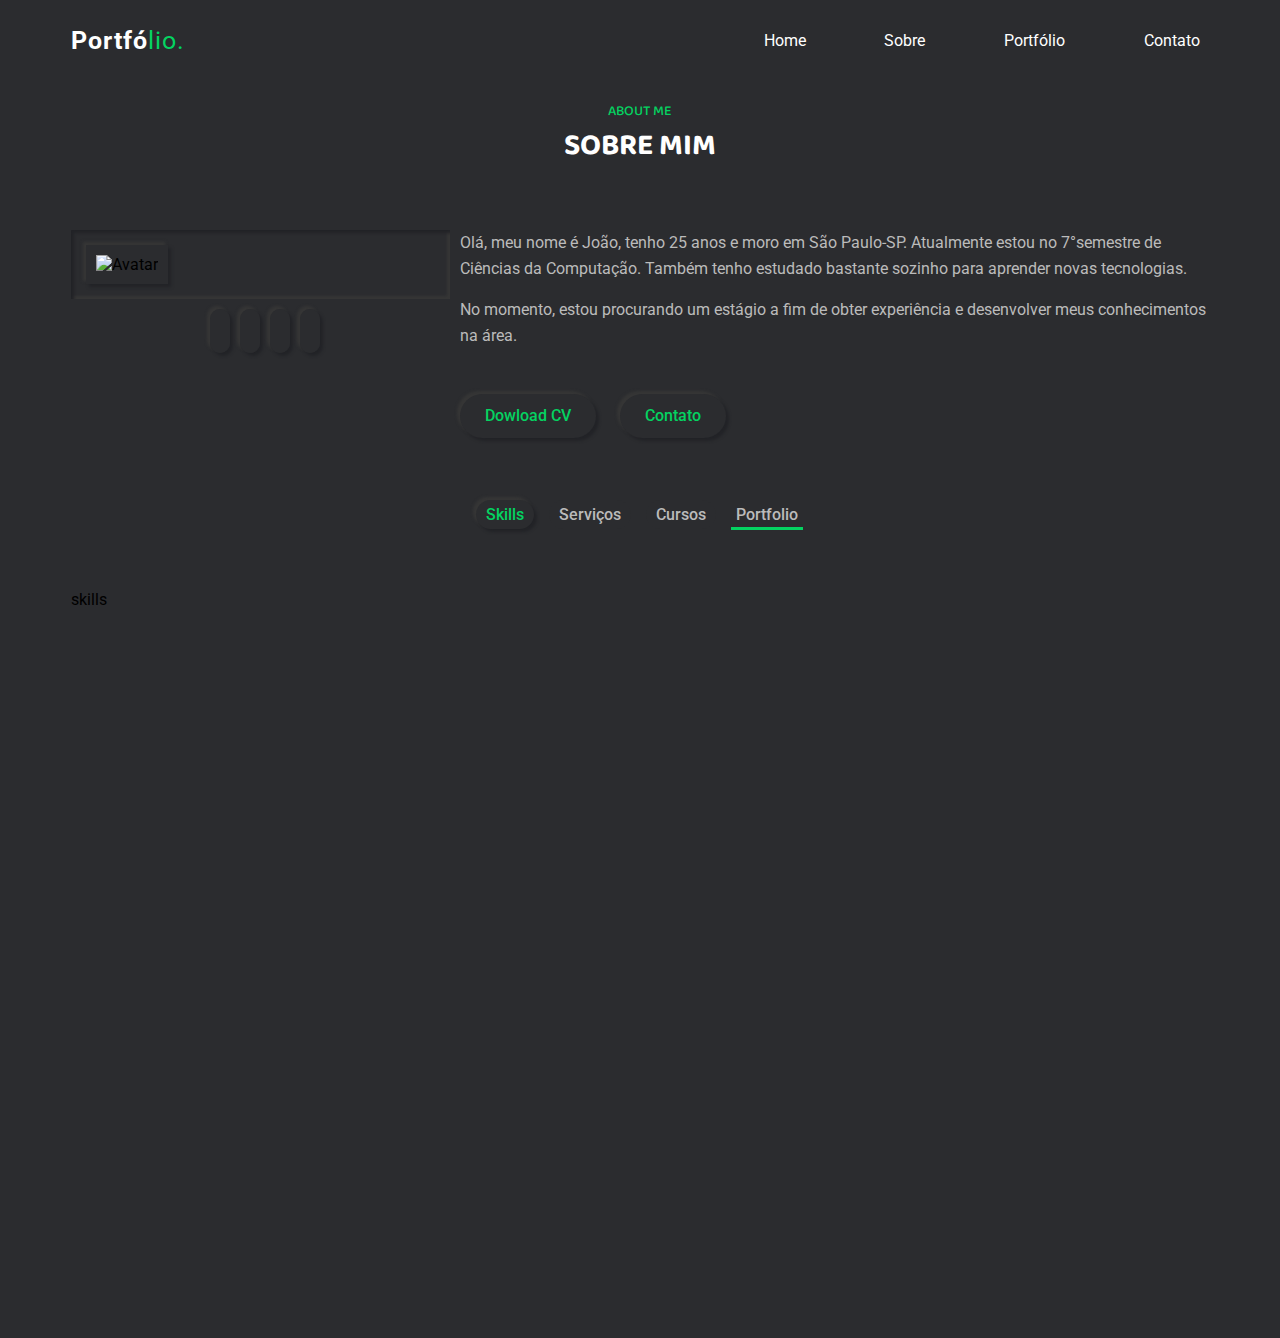
==== index.html @ 3dc065c5 "about50%" ====
<!DOCTYPE html>
<html lang="pt-br">

<head>
   <meta charset="UTF-8">
   <meta http-equiv="X-UA-Compatible" content="IE=edge">
   <meta name="viewport" content="width=device-width, initial-scale=1.0">
   <title>Portfólio | João Vitor Camargo</title>

   <link rel="stylesheet" href="assets/css/global.css">
   <link rel="stylesheet" href="assets/css/home.css">
   <link rel="stylesheet" href="assets/css/about.css">

   <!--Fonts-->
   <link rel="preconnect" href="https://fonts.googleapis.com">
   <link rel="preconnect" href="https://fonts.gstatic.com" crossorigin>
   <link
      href="https://fonts.googleapis.com/css2?family=Baloo+2:wght@400;500;600;700&family=Roboto:wght@300;400;500;700&display=swap"
      rel="stylesheet">

   <!--Icons-->
   <link rel="stylesheet"
      href="https://maxst.icons8.com/vue-static/landings/line-awesome/line-awesome/1.3.0/css/line-awesome.min.css">
</head>

<body>
   <header class="header container">
      <nav>
         <h2 class="logo">Portfó<span>lio.</span></h2>
         <i class="las la-bars outer-shadow hover-in-shadow"></i>
         <ul class="menu-desktop">
            <li><a class="tablinks" onclick="openPag(event, 'home')">Home</a>
            </li>
            <li><a class="tablinks" onclick="openPag(event, 'about')" id="defaultOpen">Sobre</a></li>
            <li><a class="tablinks" onclick="openPag(event, 'port')">Portfólio</a></li>
            <li><a class="tablinks" onclick="openPag(event, 'contact')">Contato</a></li>
         </ul>
      </nav>
   </header>

   <!--Modal Start-->
   <div class="menu-burguer">
      <i class="las la-times outer-shadow hover-in-shadow"></i>
      <ul class="menu">
         <li><a class="outer-shadow hover-in-shadow tablinks" onclick="openPag(event, 'home')">Home</a>
         </li>
         <li><a class="outer-shadow hover-in-shadow tablinks" onclick="openPag(event, 'about')"
               id="defaultOpen">Sobre</a></li>
         <li><a class="outer-shadow hover-in-shadow tablinks" onclick="openPag(event, 'port')">Portfólio</a></li>
         <li><a class="outer-shadow hover-in-shadow tablinks" onclick="openPag(event, 'contact')">Contato</a></li>
      </ul>
   </div>
   <!--Modal End-->

   <main>
      <!--Home Start-->
      <section id="home" class="home container tabcontent">
         <div class="title">
            <p>Olá, Me Chamo</p>
            <h1>João Vitor</h1>
            <h2>Dev Front-End e UX Designer.</h2>
            <a class="btns btn-home outer-shadow hover-in-shadow" href="">Mais sobre mim</a>
         </div>
         <div class="avatarHome inner-shadow ">
            <img class="outer-shadow" src="assets/img/eu.svg" alt="Avatar">
         </div>
      </section>
      <!--Home End-->

      <!--About Start-->
      <dection id="about" class="about container tabcontent">
         <h1 data-heading="About me" class="aboutTitle box-title">Sobre Mim</h1>


         <div class="box-avatar">
            <div class="aboutAvatar inner-shadow">
               <img class="outer-shadow" src="assets/img/eu.svg" alt="Avatar">
            </div>
            <div class="socialMediaContainer">
               <ul class="socialMedia">
                  <li><a href=""><i class="lab la-github-alt outer-shadow hover-in-shadow"></i></a></li>
                  <li><a href=""><i class="lab la-linkedin-in outer-shadow hover-in-shadow"></i></a></li>
                  <li><a href=""><i class="lab la-facebook-f outer-shadow hover-in-shadow"></i></a></li>
                  <li><a href=""><i class="lab la-instagram outer-shadow hover-in-shadow"></i></a></li>
               </ul>
            </div>
         </div>

         <div class="aboutText">
            <p>Olá, meu nome é João, tenho 25 anos e moro em São Paulo-SP. Atualmente estou no 7°semestre de Ciências da
               Computação. Também tenho estudado bastante sozinho para aprender novas tecnologias.</p>
            <p>No momento, estou procurando um estágio a fim de obter experiência e desenvolver meus conhecimentos na
               área.</p>

            <div class="btnText">
               <a class="btns btn-text outer-shadow hover-in-shadow" href="">Dowload CV</a>
               <a class="btns btn-text outer-shadow hover-in-shadow" href="">Contato</a>
            </div>
         </div>

         <div class="skills-container">
            <div class="about-tabs">
               <span class="tab-item outer-shadow active" data-target=".skills">Skills</span>
               <span class="tab-item" data-target=".services">Serviços</span>
               <span class="tab-item" data-target=".education">Cursos</span>
               <a href="#portfolio" class="btn-link-p">Portfolio</a>
            </div>

            <div class="skills tab-content section active">
               skills
            </div>
            <div class="services tab-content section">
               serviços
            </div>
            <div class="education tab-content section">
               cursos
            </div>
         </div>
      </dection>
      <!--About End-->
   </main>
   <script src="assets/js/global.js"></script>
   <script src="https://cdnjs.cloudflare.com/ajax/libs/three.js/r121/three.min.js"></script>
   <script src="https://cdn.jsdelivr.net/npm/vanta@latest/dist/vanta.net.min.js"></script>
</body>

</html>
---- assets/css/global.css ----
* {
   margin: 0;
   padding: 0;
   box-sizing: border-box;
   list-style: none;
   font-family: 'Roboto', sans-serif;
   text-decoration: none;
}

:root {
   --color-primary: #fff;
   --color-theme: #04D361;
   --background-dark: #2b2c2f;

   --outer-shadow: 3px 3px 3px #222327, -3px -3px 3px #363636;
   --outer-shadow-0: 0 0 0 #222327, 0 0 0 #363636;
   --inner-shadow: inset 3px 3px 3px #222327, inset -3px -3px 3px #363636;
   --inner-shadow-0: inset 0 0 0 #222327, inset 0 0 0 #363636;
}

html {
   font-size: 62.5%;
   scroll-behavior: smooth;
}

::-webkit-scrollbar {
   width: .5rem;
   background: #efeef6;
}

::-webkit-scrollbar-thumb {
   background: var(--color-theme);
}


body {
   width: 100%;
   position: relative;
   z-index: 0;
   background-color: var(--background-dark);
   font-size: 1.6rem;
   overflow-x: hidden;

}

body,
button,
input {
   font-size: clamp(14px, 1.6rem, 2vw);

}

.container {
   max-width: 1279px;
   margin: 0 auto;
}

.inner-shadow {
   box-shadow: var(--inner-shadow);
}

.outer-shadow {
   box-shadow: var(--outer-shadow);
}

.hover-in-shadow {
   position: relative;
   z-index: 1;
}

.hover-in-shadow:hover {
   box-shadow: var(--outer-shadow-0);
}

.hover-in-shadow::after {
   content: '';
   position: absolute;
   left: 0;
   top: 0;
   width: 100%;
   height: 100%;
   transition: all 0.3s ease;
   z-index: -1;
   border-radius: 3rem;
}

.hover-in-shadow:hover::after {
   box-shadow: var(--inner-shadow)
}

.btns {
   margin-top: 3rem;
   padding: 1rem 2.5rem;
   font-size: 16px;
   font-weight: 500;
   color: var(--color-theme);
   background-color: transparent;
   line-height: 1.5;
   cursor: pointer;
   border-radius: 3rem;
   transition: all 0.3s ease;
   display: inline-block;
   border: none;
}

.desactive {
   display: none !important;
}

.box-title {
   color: var(--color-primary);
   padding: 0 1.5rem;
   max-width: 100%;
   text-align: center;
   display: inline-block;
   font-family: 'Baloo 2', 'Roboto', sans-serif;
   font-size: 3rem;
   font-weight: 700;
   text-transform: uppercase;
   margin-bottom: 6rem;
   text-align: center;
}

.box-title:before {
   content: attr(data-heading);
   display: block;
   font-size: 1.4rem;
   font-weight: 500;
   color: var(--color-theme);
}


@media (max-width: 768px) {
   .header nav i {
      cursor: pointer;
      color: var(--color-theme);
      font-size: 2rem;
      padding: .8rem;
      border-radius: 3rem;
      display: flex !important;
   }

   .header nav .menu-desktop {
      display: none;
   }
}

.tab-item:hover:not(.active) {
   opacity: 0.6;
   cursor: pointer;
}

.tab-item.active {
   color: var(--color-theme) !important;
   cursor: default;
}

.section.hide {
   display: none;
}
---- assets/css/home.css ----
.header {
   position: relative;
   z-index: 10;
   padding: 2rem 7rem 0rem 7rem;
}

.header nav {
   height: 4rem;
}

.header nav .logo {
   color: var(--color-primary);
   font-size: 2.5rem;
   font-weight: 700;

   letter-spacing: 0.1rem;
}

.header nav .logo span {
   color: var(--color-theme);
   font-weight: 400;
}

.header nav .nav-left {

   display: flex;
   justify-content: start;
   align-items: center;
}

.header nav .menu-desktop {
   width: 40%;
   /* background-color: red; */
}

.header nav .menu-desktop a {
   color: var(--color-primary);
   padding: 1rem;

   transition: all 0.4s;
   font-weight: 400;
   /* border-bottom: 2px solid var(--color-theme); */
}

.header nav .menu-desktop a:hover {
   color: var(--color-theme);
   transition: all 0.4s;
   cursor: pointer;
}

.header nav i {
   cursor: pointer;
   color: var(--color-theme);
   font-size: 2rem;
   padding: .8rem;
   border-radius: 3rem;
   display: none;
}

.header nav,
ul {
   display: flex;
   justify-content: space-between;
   align-items: center;
}

/*-----------------------Menu Modal---------------------------------*/
.menu-burguer {
   position: fixed;
   top: 0;
   z-index: 1000;
   width: 100%;
   height: 100%;
}

.menu-burguer i {
   position: absolute;
   color: var(--color-theme);
   cursor: pointer;
   right: 0;
   margin: 2rem;
   padding: 1rem;
   border-radius: 3rem;
   transition: all 0.4s;
}

.menu-burguer .menu {
   width: 100%;
   height: 100vh;
   background-color: var(--background-dark);
   display: flex;
   flex-direction: column;
   justify-content: center;
   align-items: center;
   padding-top: 10rem;
   position: fixed;
}

.menu-burguer .menu li {
   margin: 2.5rem;
   font-size: 2.5rem;
   font-weight: 700;
}

.menu-burguer .menu a {
   padding: 1.5rem 4rem;
   border-radius: 3rem;
   color: var(--color-theme);
   cursor: pointer;
}

/*--------------------------------Home--------------------------------*/
.home {
   width: 100%;
   height: 90vh;
   padding: 0 7rem;
   display: grid;
   grid-template-columns: 1fr 1fr;
   grid-template-areas: "title avatar";
}

.home .title {
   z-index: 1;
   grid-area: title;
   display: flex;
   flex-direction: column;
   justify-content: center;
}

.home .title p {
   font-size: 1.8rem;
   color: #bbb;
}

.home .title h1 {
   font-size: 5.5rem;
   color: var(--color-primary);
}

.home .title h2 {
   font-size: 2rem;
   color: var(--color-theme);
}

.home .title h2::after {
   content: "|";
   opacity: 1;
   margin-left: 5px;
   display: inline-block;
   white-space: nowrap;
   -webkit-animation: blink 0.7s infinite;
   animation: blink 0.7s infinite;
}

@keyframes blink {

   0%,
   100% {
      opacity: 1;
   }

   50% {
      opacity: 0;
   }
}

.home .title .btn-home {
   width: 17rem;
}

.home .avatarHome {
   z-index: 1;
   grid-area: avatar;
   max-width: 43rem;
   display: block;
   margin: auto;
   border-radius: 50%;
   padding: 1.5rem;
}

.home .avatarHome img {
   width: 100%;
   border-radius: 50%;
   border: 1rem solid transparent;
}

/*--------------------------------Resposividade--------------------------------*/

@media(max-width: 768px) {

   .header {
      padding: 2rem 2rem 0rem 2rem;

   }

   .home {
      display: grid;
      grid-template-columns: 1fr;
      grid-template-areas: "avatar"
         "title";
      padding: 4rem 2rem 0rem 2rem;
   }

   .home .title {
      align-items: center;
      margin-top: 4rem;
      padding-bottom: 10rem;
   }

   .home .avatarHome {
      max-width: 35rem;
   }

}

@media(max-width: 481px) {
   .home .title {
      grid-area: title;
      align-items: center;
      margin-top: 4rem;
      padding-bottom: 10rem;
   }

   .home .avatarHome {
      max-width: 25rem;
   }

   .home .title h1 {
      font-size: 4rem;
   }
}
---- assets/css/about.css ----
.about {
   width: 100%;
   padding: 0 7rem;
   display: grid;
   grid-template-columns: 1fr 1fr 1fr;
   grid-template-areas: "title title title"
      "avatar text text"
      "skills skills skills";
}

.about .aboutTitle {
   grid-area: title;
   padding-top: 4rem;
}

.about .box-avatar {
   grid-area: avatar;
}

.about .aboutAvatar {
   max-width: 43rem;
   display: block;
   margin: auto;
   padding: 1.5rem;
}

.about .aboutAvatar img {
   width: 100%;
   border: 1rem solid transparent;
}

.about .aboutText {
   grid-area: text;
   color: var(--color-primary);
   padding-left: 1rem;

}

.about .aboutText p {
   font-size: 1.6rem;
   line-height: 2.6rem;
   margin-bottom: 1.5rem;
   color: #bbb;
}

.about .aboutText .btn-text:nth-child(2) {
   margin-left: 2rem;
}

.about .socialMedia {
   margin-top: 2rem;
   /* background-color: red; */
   display: flex;
   justify-content: center;
   align-items: center;
}

.about .socialMedia i {
   /* width: 5rem;
   height: 5rem; */
   margin-left: 1rem;
   padding: 1rem;
   border-radius: 3rem;
   font-size: 2rem;
   color: #bbb;
   background-color: var(--background-dark);
}

.about .socialMedia i:hover {
   color: var(--color-theme);
   cursor: pointer;
}

.about .skills-container {
   grid-area: skills;
   width: 100%;
   height: 100vh;
   /* background-color: blue; */
}

.about .skills-container .about-tabs {
   width: 100%;
   padding: 6rem 1.5rem;
   display: flex;
   justify-content: center;
   align-items: center;
   /* background-color: aqua; */
}

.about .skills-container .about-tabs .tab-item {
   padding: .5rem 1rem;
   margin-right: 1.5rem;
   border-radius: 3rem;
   background-color: var(--background-dark);
   color: #bbb;
   font-size: 1.6rem;
   font-weight: 500;
   text-transform: capitalize;
}

.about .skills-container .about-tabs .btn-link-p {
   color: #bbbbbb;
   border-bottom: 0.3rem solid #04D361;
   padding: .5rem .5rem 0rem .5rem;
   font-size: 16px;
   font-weight: 500;
   line-height: 1.5;
   cursor: pointer;
   transition: all 0.3s ease;
}

.about .skills-container .about-tabs .btn-link-p:hover {
   color: var(--color-theme);
   transition: all 0.3s ease;
}

.about .tab-content {
   display: none;
}

.about .tab-content.active {
   display: block;
   animation: fadeInTop 0.5s ease;
}


@media(max-width: 768px) {
   .about {
      padding: 0 2rem;
      grid-template-areas: "title title title"
         "avatar avatar avatar"
         "text text text"
         "skills skills skills";
   }

   .about .aboutAvatar {
      max-width: 100%;
   }

   .about .aboutText {
      margin-top: 2rem;
      padding: 0;
   }

   .about .aboutText p {
      font-size: 1.4rem;
      line-height: 2.3rem;
   }

}
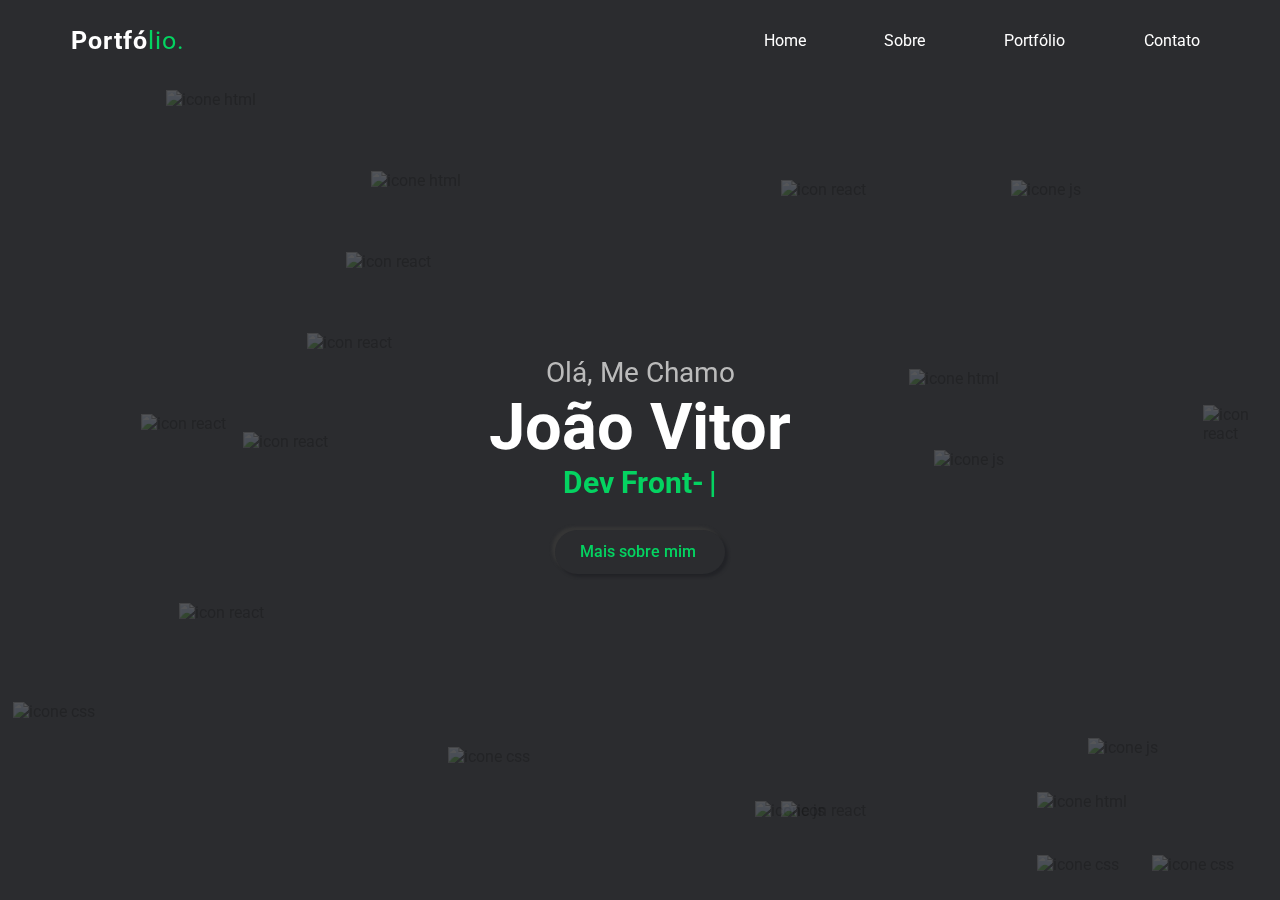
==== commit 39d5e98e: "home finalizada" ====
--- a/index.html
+++ b/index.html
@@ -29,9 +29,9 @@
          <h2 class="logo">Portfó<span>lio.</span></h2>
          <i class="las la-bars outer-shadow hover-in-shadow"></i>
          <ul class="menu-desktop">
-            <li><a class="tablinks" onclick="openPag(event, 'home')">Home</a>
+            <li><a class="tablinks" onclick="openPag(event, 'home')" id="defaultOpen">Home</a>
             </li>
-            <li><a class="tablinks" onclick="openPag(event, 'about')" id="defaultOpen">Sobre</a></li>
+            <li><a class="tablinks" onclick="openPag(event, 'about')">Sobre</a></li>
             <li><a class="tablinks" onclick="openPag(event, 'port')">Portfólio</a></li>
             <li><a class="tablinks" onclick="openPag(event, 'contact')">Contato</a></li>
          </ul>
@@ -61,8 +61,34 @@
             <h2>Dev Front-End e UX Designer.</h2>
             <a class="btns btn-home outer-shadow hover-in-shadow" href="">Mais sobre mim</a>
          </div>
-         <div class="avatarHome inner-shadow ">
+         <!-- <div class="avatarHome inner-shadow ">
             <img class="outer-shadow" src="assets/img/eu.svg" alt="Avatar">
+         </div> -->
+         <div class="banner">
+            <div class="icons-box">
+               <div class="background">
+                  <span> <img src="assets/img/icons8-css3-100.svg" alt="icone css"></span>
+                  <span> <img src="assets/img/icons8-html-5-100.svg" alt="icone html"></span>
+                  <span> <img src="assets/img/icons8-javascript-100.svg" alt="icone js"></span>
+                  <span> <img src="assets/img/icons8-react-native-100.svg" alt="icon react"></span>
+                  <span> <img src="assets/img/icons8-figma-100.svg" alt="icon react"></span>
+                  <span> <img src="assets/img/icons8-css3-100.svg" alt="icone css"></span>
+                  <span> <img src="assets/img/icons8-html-5-100.svg" alt="icone html"></span>
+                  <span> <img src="assets/img/icons8-javascript-100.svg" alt="icone js"></span>
+                  <span> <img src="assets/img/icons8-react-native-100.svg" alt="icon react"></span>
+                  <span> <img src="assets/img/icons8-figma-100.svg" alt="icon react"></span>
+                  <span> <img src="assets/img/icons8-css3-100.svg" alt="icone css"></span>
+                  <span> <img src="assets/img/icons8-html-5-100.svg" alt="icone html"></span>
+                  <span> <img src="assets/img/icons8-javascript-100.svg" alt="icone js"></span>
+                  <span> <img src="assets/img/icons8-react-native-100.svg" alt="icon react"></span>
+                  <span> <img src="assets/img/icons8-figma-100.svg" alt="icon react"></span>
+                  <span> <img src="assets/img/icons8-css3-100.svg" alt="icone css"></span>
+                  <span> <img src="assets/img/icons8-html-5-100.svg" alt="icone html"></span>
+                  <span> <img src="assets/img/icons8-javascript-100.svg" alt="icone js"></span>
+                  <span> <img src="assets/img/icons8-react-native-100.svg" alt="icon react"></span>
+                  <span> <img src="assets/img/icons8-figma-100.svg" alt="icon react"></span>
+               </div>
+            </div>
          </div>
       </section>
       <!--Home End-->
--- a/assets/css/home.css
+++ b/assets/css/home.css
@@ -115,8 +115,11 @@
    height: 90vh;
    padding: 0 7rem;
    display: grid;
-   grid-template-columns: 1fr 1fr;
-   grid-template-areas: "title avatar";
+   grid-template-columns: 1fr;
+   grid-template-areas: "title ";
+   /* display: flex;
+   justify-content: center;
+   align-items: center; */
 }
 
 .home .title {
@@ -125,20 +128,21 @@
    display: flex;
    flex-direction: column;
    justify-content: center;
+   align-items: center;
 }
 
 .home .title p {
-   font-size: 1.8rem;
+   font-size: 2.8rem;
    color: #bbb;
 }
 
 .home .title h1 {
-   font-size: 5.5rem;
+   font-size: 6.5rem;
    color: var(--color-primary);
 }
 
 .home .title h2 {
-   font-size: 2rem;
+   font-size: 3rem;
    color: var(--color-theme);
 }
 
@@ -148,7 +152,6 @@
    margin-left: 5px;
    display: inline-block;
    white-space: nowrap;
-   -webkit-animation: blink 0.7s infinite;
    animation: blink 0.7s infinite;
 }
 
@@ -168,7 +171,7 @@
    width: 17rem;
 }
 
-.home .avatarHome {
+/* .home .avatarHome {
    z-index: 1;
    grid-area: avatar;
    max-width: 43rem;
@@ -182,33 +185,259 @@
    width: 100%;
    border-radius: 50%;
    border: 1rem solid transparent;
+} */
+
+.home .banner {
+   z-index: 0;
+   /* grid-area: banner; */
+   display: flex;
+   justify-content: center;
+   align-items: center;
+   position: absolute;
+   top: 0;
+   left: 0;
+   right: 0;
+   bottom: 0;
+}
+
+.home .banner .icons-box {
+   position: relative;
+   width: 30rem;
+   height: 30rem;
+}
+
+.home .banner img {
+   width: 5rem;
+}
+
+@keyframes move {
+   100% {
+      transform: translate3d(0, 0, 1px) rotate(360deg);
+   }
+}
+
+.background {
+   position: fixed;
+   width: 100vw;
+   height: 100vh;
+   top: 0;
+   left: 0;
+   overflow: hidden;
+}
+
+.background span {
+   backface-visibility: hidden;
+   position: absolute;
+   animation: move;
+   animation-duration: 45;
+   animation-timing-function: linear;
+   animation-iteration-count: infinite;
+   opacity: 20%;
+}
+
+.background span:nth-child(0) {
+   top: 43%;
+   left: 61%;
+   animation-duration: 45s;
+   animation-delay: -17s;
+   transform-origin: -18vw -18vh;
+}
+
+.background span:nth-child(1) {
+   top: 95%;
+   left: 81%;
+   animation-duration: 55s;
+   animation-delay: -12s;
+   transform-origin: -2vw 4vh;
+}
+
+.background span:nth-child(2) {
+   top: 10%;
+   left: 13%;
+   animation-duration: 8s;
+   animation-delay: -43s;
+   transform-origin: 21vw -9vh;
+}
+
+.background span:nth-child(3) {
+   top: 20%;
+   left: 79%;
+   animation-duration: 30s;
+   animation-delay: -2s;
+   transform-origin: 7vw -3vh;
+}
+
+.background span:nth-child(4) {
+   top: 45%;
+   left: 94%;
+   animation-duration: 27s;
+   animation-delay: -4s;
+   transform-origin: 2vw -9vh;
+}
+
+.background span:nth-child(5) {
+   top: 37%;
+   left: 24%;
+   animation-duration: 19s;
+   animation-delay: -5s;
+   transform-origin: 9vw -19vh;
+}
+
+.background span:nth-child(6) {
+   top: 95%;
+   left: 90%;
+   animation-duration: 12s;
+   animation-delay: -47s;
+   transform-origin: -15vw -17vh;
+}
+
+.background span:nth-child(7) {
+   top: 88%;
+   left: 81%;
+   animation-duration: 8s;
+   animation-delay: -25s;
+   transform-origin: 17vw -2vh;
+}
+
+.background span:nth-child(8) {
+   top: 89%;
+   left: 59%;
+   animation-duration: 41s;
+   animation-delay: -39s;
+   transform-origin: -17vw 19vh;
+}
+
+.background span:nth-child(9) {
+   top: 48%;
+   left: 19%;
+   animation-duration: 30s;
+   animation-delay: -9s;
+   transform-origin: 3vw 16vh;
+}
+
+.background span:nth-child(10) {
+   top: 46%;
+   left: 11%;
+   animation-duration: 21s;
+   animation-delay: -13s;
+   transform-origin: -5vw 11vh;
+}
+
+.background span:nth-child(11) {
+   top: 83%;
+   left: 35%;
+   animation-duration: 52s;
+   animation-delay: -40s;
+   transform-origin: 19vw -6vh;
+}
+
+.background span:nth-child(12) {
+   top: 41%;
+   left: 71%;
+   animation-duration: 33s;
+   animation-delay: -25s;
+   transform-origin: -18vw 13vh;
+}
+
+.background span:nth-child(13) {
+   top: 82%;
+   left: 85%;
+   animation-duration: 41s;
+   animation-delay: -21s;
+   transform-origin: -2vw -18vh;
+}
+
+.background span:nth-child(14) {
+   top: 28%;
+   left: 27%;
+   animation-duration: 42s;
+   animation-delay: -23s;
+   transform-origin: -15vw 14vh;
+}
+
+.background span:nth-child(15) {
+   top: 67%;
+   left: 14%;
+   animation-duration: 15s;
+   animation-delay: -35s;
+   transform-origin: 15vw 7vh;
+}
+
+.background span:nth-child(16) {
+   top: 78%;
+   left: 1%;
+   animation-duration: 35s;
+   animation-delay: -8s;
+   transform-origin: 9vw 23vh;
+}
+
+.background span:nth-child(17) {
+   top: 19%;
+   left: 29%;
+   animation-duration: 17s;
+   animation-delay: -46s;
+   transform-origin: -20vw 8vh;
+}
+
+.background span:nth-child(18) {
+   top: 50%;
+   left: 73%;
+   animation-duration: 55s;
+   animation-delay: -44s;
+   transform-origin: 18vw -7vh;
+}
+
+.background span:nth-child(19) {
+   top: 89%;
+   left: 61%;
+   animation-duration: 43s;
+   animation-delay: -47s;
+   transform-origin: 5vw 3vh;
+}
+
+.background span:nth-child(20) {
+   top: 20%;
+   left: 61%;
+   animation-duration: 35s;
+   animation-delay: -20s;
+   transform-origin: 5vw 3vh;
 }
 
 /*--------------------------------Resposividade--------------------------------*/
 
 @media(max-width: 768px) {
-
    .header {
       padding: 2rem 2rem 0rem 2rem;
-
    }
 
    .home {
+      padding: 4rem 2rem 0rem 2rem;
       display: grid;
       grid-template-columns: 1fr;
-      grid-template-areas: "avatar"
-         "title";
-      padding: 4rem 2rem 0rem 2rem;
-   }
-
-   .home .title {
-      align-items: center;
-      margin-top: 4rem;
-      padding-bottom: 10rem;
-   }
+      grid-template-areas: "title ";
+   }
+
+   /* .home .title {
+      padding: 10rem 0;
+   } */
 
    .home .avatarHome {
       max-width: 35rem;
+   }
+
+   .home .title p {
+      font-size: 1.8rem;
+      color: #bbb;
+   }
+
+   .home .title h1 {
+      font-size: 5.5rem;
+      color: var(--color-primary);
+   }
+
+   .home .title h2 {
+      font-size: 2rem;
+      color: var(--color-theme);
    }
 
 }
@@ -217,8 +446,6 @@
    .home .title {
       grid-area: title;
       align-items: center;
-      margin-top: 4rem;
-      padding-bottom: 10rem;
    }
 
    .home .avatarHome {
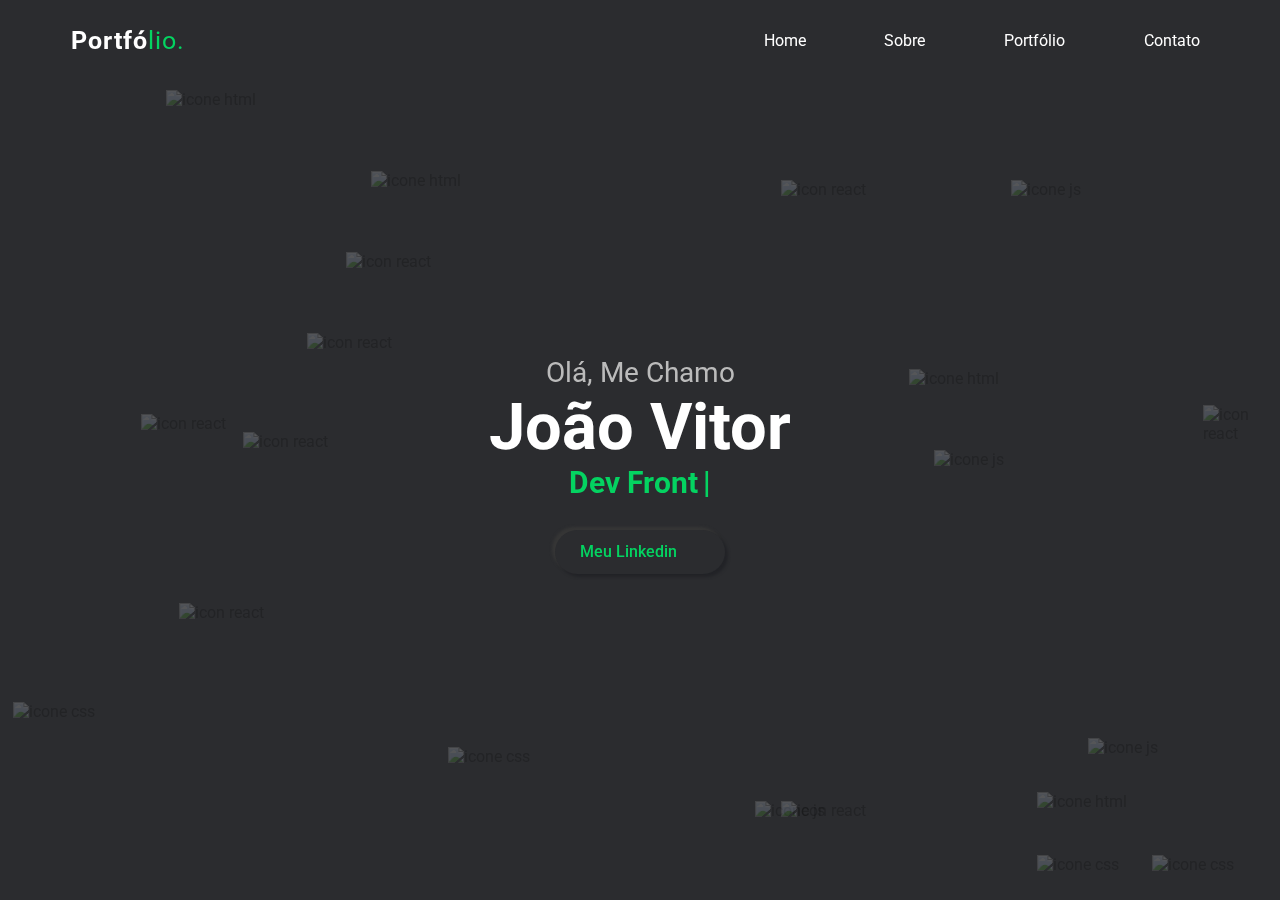
==== commit ad4b8392: "web-application" ====
--- a/index.html
+++ b/index.html
@@ -10,6 +10,8 @@
    <link rel="stylesheet" href="assets/css/global.css">
    <link rel="stylesheet" href="assets/css/home.css">
    <link rel="stylesheet" href="assets/css/about.css">
+   <link rel="stylesheet" href="assets/css/portfolio.css">
+   <link rel="stylesheet" href="assets/css/contact.css">
 
    <!--Fonts-->
    <link rel="preconnect" href="https://fonts.googleapis.com">
@@ -58,8 +60,9 @@
          <div class="title">
             <p>Olá, Me Chamo</p>
             <h1>João Vitor</h1>
-            <h2>Dev Front-End e UX Designer.</h2>
-            <a class="btns btn-home outer-shadow hover-in-shadow" href="">Mais sobre mim</a>
+            <h2>Dev Front-End e UI Designer.</h2>
+            <a class="btns btn-home outer-shadow hover-in-shadow"
+               href="https://www.linkedin.com/in/jo%C3%A3o-vitor-camargo-49815a1b0/" target="_blank">Meu Linkedin</a>
          </div>
          <!-- <div class="avatarHome inner-shadow ">
             <img class="outer-shadow" src="assets/img/eu.svg" alt="Avatar">
@@ -94,7 +97,7 @@
       <!--Home End-->
 
       <!--About Start-->
-      <dection id="about" class="about container tabcontent">
+      <section id="about" class="about container tabcontent">
          <h1 data-heading="About me" class="aboutTitle box-title">Sobre Mim</h1>
 
 
@@ -104,10 +107,14 @@
             </div>
             <div class="socialMediaContainer">
                <ul class="socialMedia">
-                  <li><a href=""><i class="lab la-github-alt outer-shadow hover-in-shadow"></i></a></li>
-                  <li><a href=""><i class="lab la-linkedin-in outer-shadow hover-in-shadow"></i></a></li>
-                  <li><a href=""><i class="lab la-facebook-f outer-shadow hover-in-shadow"></i></a></li>
-                  <li><a href=""><i class="lab la-instagram outer-shadow hover-in-shadow"></i></a></li>
+                  <li><a href="https://github.com/devjoaocamargo" target="_blank"><i
+                           class="lab la-github-alt outer-shadow hover-in-shadow"></i></a></li>
+                  <li><a href="https://www.linkedin.com/in/jo%C3%A3o-vitor-camargo-49815a1b0/" target="_blank"><i
+                           class="lab la-linkedin-in outer-shadow hover-in-shadow"></i></a></li>
+                  <li><a href="https://www.facebook.com/joaovitor.camargo.5" target="_blank"><i
+                           class="lab la-facebook-f outer-shadow hover-in-shadow"></i></a></li>
+                  <li><a href="https://www.instagram.com/joao_vs_camargo/" target="_blank"><i
+                           class="lab la-instagram outer-shadow hover-in-shadow"></i></a></li>
                </ul>
             </div>
          </div>
@@ -119,8 +126,11 @@
                área.</p>
 
             <div class="btnText">
-               <a class="btns btn-text outer-shadow hover-in-shadow" href="">Dowload CV</a>
-               <a class="btns btn-text outer-shadow hover-in-shadow" href="">Contato</a>
+               <a class="btns btn-text outer-shadow hover-in-shadow" href="João Vitor Santos Camargo.pdf"
+                  target="_blank"><i class="las la-file-alt"></i> Dowload CV</a>
+               <a class="btns btn-text outer-shadow hover-in-shadow"
+                  href="https://api.whatsapp.com/send?phone=5511943709343" target="_blank"><i
+                     class="lab la-whatsapp"></i> Contato</a>
             </div>
          </div>
 
@@ -129,21 +139,166 @@
                <span class="tab-item outer-shadow active" data-target=".skills">Skills</span>
                <span class="tab-item" data-target=".services">Serviços</span>
                <span class="tab-item" data-target=".education">Cursos</span>
-               <a href="#portfolio" class="btn-link-p">Portfolio</a>
+               <!-- <a href="#portfolio" class="btn-link-p">Portfolio</a> -->
             </div>
 
             <div class="skills tab-content section active">
-               skills
-            </div>
-            <div class="services tab-content section">
-               serviços
-            </div>
+               <h1>Conhecimentos<strong>.</strong></h1>
+               <div class="boxSkill">
+                  <i class="lab la-js-square outer-shadow "></i>
+                  <i class="lab la-html5 outer-shadow"></i>
+                  <i class="lab la-css3-alt outer-shadow"></i>
+                  <i class="lab la-sass outer-shadow"></i>
+                  <i class="lab la-react outer-shadow"></i>
+                  <i class="lab la-figma outer-shadow"></i>
+               </div>
+            </div>
+
+            <div class="services tab-content section ">
+               <div class="boxServices outer-shadow">
+                  <i class="las la-laptop-code"></i>
+                  <h1>Web Designer</h1>
+                  <p>Desenvolvimento de sites profissionais, sistemas web, blogs e lojas virtuais.</p>
+               </div>
+               <div class="boxServices outer-shadow">
+                  <i class="las la-pencil-ruler"></i>
+                  <h1>UI/UX Designer</h1>
+                  <p>Desenho de layouts que se adequam ao seu negócio de forma profissional e fiel no desenvolvimento.
+                  </p>
+               </div>
+               <div class="boxServices outer-shadow">
+                  <i class="las la-code"></i>
+                  <h1>Código Semântico</h1>
+                  <p>Estratégia e monitoração para seu negócio, fazendo com que seu site apareça cada vez melhor nas
+                     buscas.</p>
+               </div>
+            </div>
+
             <div class="education tab-content section">
-               cursos
-            </div>
-         </div>
-      </dection>
+               <div>
+                  <div class="boxEducation">
+                     <div class="rowTimeline">
+                        <i class="las la-graduation-cap"></i>
+
+                     </div>
+                     <div class="boxText">
+                        <p>2019 - Cursando</p>
+                        <h1>Universidade Nove de Julho (Uni9)</h1>
+                        <p>Cursando o 8° semestre de Ciências da Computação</p>
+                     </div>
+                  </div>
+                  <div class="boxEducation">
+                     <div class="rowTimeline">
+                        <i class="las la-graduation-cap"></i>
+
+                     </div>
+                     <div class="boxText">
+                        <p>0000 - 0000</p>
+                        <h1>Em breve</h1>
+                        <p></p>
+                     </div>
+                  </div>
+                  <div class="boxEducation">
+                     <div class="rowTimeline">
+                        <i class="las la-graduation-cap"></i>
+
+                     </div>
+                     <div class="boxText">
+                        <p>0000 - 0000</p>
+                        <h1>Em breve</h1>
+                        <p></p>
+                     </div>
+                  </div>
+               </div>
+            </div>
+         </div>
+      </section>
       <!--About End-->
+
+      <!--Contact Start-->
+      <section id="contact" class="contact container tabcontent">
+         <h1 data-heading="Contact" class="contactTitle box-title">Entrar em contato</h1>
+
+         <div class="contactContent">
+            <a href="https://api.whatsapp.com/send?phone=5511943709343" target="_blank"
+               class="contactBox outer-shadow hover-in-shadow">
+               <i class="lab la-whatsapp"></i>
+               <h2>Whatsapp</h2>
+               <p>+55 (11) 94370-9343</p>
+
+            </a>
+            <a href="mailto:joaovscamargo01@gmail.com" class="contactBox outer-shadow hover-in-shadow">
+               <i class="las la-envelope"></i>
+               <h2>E-Mail</h2>
+               <p>joaovscamargo@gmail.com</p>
+            </a>
+            <a href="https://goo.gl/maps/QUmFSHM5FgDvUACX9" target="_blank"
+               class="contactBox outer-shadow hover-in-shadow">
+               <i class="las la-map-marker "></i>
+               <h2>Endereço</h2>
+               <p>São Paulo-SP/Liberdade</p>
+            </a>
+         </div>
+
+         <footer class="contactFooter">
+            <div class="footerContent">
+               <p>© 2022</p>
+               <p>Powered by <b>{</b> devjoaocamargo <b>}</b></p>
+            </div>
+         </footer>
+      </section>
+      <!--Contact End-->
+
+      <!--Portfolio Start-->
+      <section id="port" class="portfolio container tabcontent">
+         <h1 data-heading="portfolio" class="portTitle box-title">Últimos trabalhos</h1>
+
+         <div class="portContainer">
+            <div class="port-tabs">
+               <ul>
+                  <li class="filter-item outer-shadow active" data-target="all">All</li>
+                  <li class="filter-item " data-target="web-application">Aplicação Web</li>
+                  <li class="filter-item " data-target="figma">Figma</li>
+                  <li class="filter-item " data-target="mobile-app">App Mobile</li>
+                  <li class="filter-item " data-target="e-commerce">E-Commerce</li>
+               </ul>
+            </div>
+
+            <div class="portBox">
+
+               <a href="https://player-music-anime.vercel.app/" class="box outer-shadow "
+                  data-category="web-application" target="_blank">
+                  <img src="assets/img/animePlayer.png" alt="">
+                  <h3>Player de Musica</h3>
+               </a>
+
+               <a href="https://pokedex-rosy-two.vercel.app/" class="box outer-shadow " data-category="web-application"
+                  target="_blank">
+                  <img src="assets/img/pokedex.png" alt="">
+                  <h3>Pokédex</h3>
+               </a>
+
+               <a href="#" class="box outer-shadow " data-category="figma" target="_blank">
+                  <img src="assets/img/breve.png" alt="">
+                  <h3>Figma</h3>
+               </a>
+
+
+               <a href="#" class="box outer-shadow " data-category="e-commerce" target="_blank">
+                  <img src="assets/img/breve.png" alt="">
+                  <h3>E-Commerce</h3>
+               </a>
+
+
+               <a href="#" class="box outer-shadow " data-category="mobile-app" target="_blank">
+                  <img src="assets/img/breve.png" alt="">
+                  <h3>Mobile App</h3>
+               </a>
+
+            </div>
+         </div>
+      </section>
+      <!--Portfolio End-->
    </main>
    <script src="assets/js/global.js"></script>
    <script src="https://cdnjs.cloudflare.com/ajax/libs/three.js/r121/three.min.js"></script>
--- a/assets/css/home.css
+++ b/assets/css/home.css
@@ -22,7 +22,6 @@
 }
 
 .header nav .nav-left {
-
    display: flex;
    justify-content: start;
    align-items: center;
@@ -55,6 +54,7 @@
    padding: .8rem;
    border-radius: 3rem;
    display: none;
+   background-color: var(--background-dark);
 }
 
 .header nav,
@@ -421,10 +421,6 @@
       padding: 10rem 0;
    } */
 
-   .home .avatarHome {
-      max-width: 35rem;
-   }
-
    .home .title p {
       font-size: 1.8rem;
       color: #bbb;
@@ -444,12 +440,7 @@
 
 @media(max-width: 481px) {
    .home .title {
-      grid-area: title;
       align-items: center;
-   }
-
-   .home .avatarHome {
-      max-width: 25rem;
    }
 
    .home .title h1 {
--- a/assets/css/about.css
+++ b/assets/css/about.css
@@ -10,7 +10,7 @@
 
 .about .aboutTitle {
    grid-area: title;
-   padding-top: 4rem;
+   padding-top: 8rem;
 }
 
 .about .box-avatar {
@@ -33,7 +33,6 @@
    grid-area: text;
    color: var(--color-primary);
    padding-left: 1rem;
-
 }
 
 .about .aboutText p {
@@ -49,15 +48,12 @@
 
 .about .socialMedia {
    margin-top: 2rem;
-   /* background-color: red; */
    display: flex;
    justify-content: center;
    align-items: center;
 }
 
 .about .socialMedia i {
-   /* width: 5rem;
-   height: 5rem; */
    margin-left: 1rem;
    padding: 1rem;
    border-radius: 3rem;
@@ -74,8 +70,7 @@
 .about .skills-container {
    grid-area: skills;
    width: 100%;
-   height: 100vh;
-   /* background-color: blue; */
+   height: 100%;
 }
 
 .about .skills-container .about-tabs {
@@ -84,11 +79,10 @@
    display: flex;
    justify-content: center;
    align-items: center;
-   /* background-color: aqua; */
 }
 
 .about .skills-container .about-tabs .tab-item {
-   padding: .5rem 1rem;
+   padding: .8rem 1.5rem;
    margin-right: 1.5rem;
    border-radius: 3rem;
    background-color: var(--background-dark);
@@ -119,8 +113,149 @@
 }
 
 .about .tab-content.active {
-   display: block;
+   display: flex;
    animation: fadeInTop 0.5s ease;
+}
+
+.about .services {
+   width: 100%;
+   padding-bottom: 5rem;
+   justify-content: center;
+   align-items: center;
+   gap: 3rem;
+}
+
+.about .services .boxServices {
+   width: 18rem;
+   height: 27rem;
+   padding: 1.5rem;
+   border-radius: 3rem;
+   display: flex;
+   flex-direction: column;
+   justify-content: center;
+   align-items: center;
+   text-align: center;
+   background-color: var(--background-dark);
+}
+
+.about .services .boxServices i {
+   font-size: 7rem;
+   margin-bottom: 2rem;
+   color: var(--color-theme)
+}
+
+.about .services .boxServices h1 {
+   font-size: 1.5rem;
+   margin-bottom: 1rem;
+   color: var(--color-primary);
+}
+
+.about .services .boxServices p {
+   font-size: 1.2rem;
+   color: #bbb;
+   line-height: 1.6rem;
+}
+
+.about .education {
+   margin-bottom: 5rem;
+   flex-direction: column;
+   align-items: center;
+}
+
+.about .education .boxEducation {
+   display: grid;
+   grid-template-columns: 5rem 1fr;
+   grid-template-areas: "row text ";
+   padding: 3rem 0;
+   position: relative;
+   width: 100%;
+}
+
+.about .education .boxEducation .rowTimeline {
+   grid-area: row;
+   display: flex;
+   flex-direction: column;
+   align-items: center;
+}
+
+.about .education .boxEducation::before {
+   z-index: 1;
+   content: '';
+   width: 0.1rem;
+   height: 100%;
+   left: 2.5rem;
+   top: 0;
+   background-color: #353535;
+   position: absolute;
+}
+
+.about .education .boxEducation .rowTimeline .row {
+   border: 2px solid yellow;
+   height: 100%;
+}
+
+.about .education .boxEducation .rowTimeline i {
+   font-size: 2.5rem;
+   padding: .5rem;
+   border: 1px solid #353535;
+   background-color: var(--background-dark);
+   border-radius: 50%;
+   color: var(--color-theme);
+   z-index: 5;
+   position: relative;
+}
+
+.about .education .boxEducation .boxText {
+   grid-area: text;
+   color: #bbb;
+   padding-top: 1rem;
+}
+
+.about .education .boxEducation .boxText h1 {
+   color: var(--color-primary);
+}
+
+.about .education .boxEducation .boxText p:nth-of-type(1) {
+   font-size: 1.2rem;
+   margin-bottom: 1rem;
+}
+
+.about .education .boxEducation .boxText p:nth-of-type(2) {
+   margin-top: 1rem;
+}
+
+.about .skills {
+   flex-direction: column;
+   align-items: center;
+   width: 100%;
+   height: 100%;
+}
+
+.about .skills h1 {
+   font-family: 'Baloo 2', sans-serif;
+   font-weight: 700;
+   color: var(--color-primary);
+   margin: 3rem;
+   text-transform: uppercase;
+}
+
+.about .skills strong {
+   color: var(--color-theme);
+   margin-left: .2rem;
+   font-size: 3.5rem;
+   font-family: sans-serif;
+}
+
+.about .skills .boxSkill {
+   /* background-color: red; */
+   text-align: center;
+}
+
+.about .skills .boxSkill i {
+   font-size: 6rem;
+   color: var(--color-theme);
+   margin: 2rem;
+   padding: 1.5rem;
 }
 
 
@@ -147,4 +282,12 @@
       line-height: 2.3rem;
    }
 
+   .about .services {
+      flex-direction: column;
+   }
+
+   .about .services .boxServices {
+      width: 100%;
+      padding-bottom: 3rem;
+   }
 }